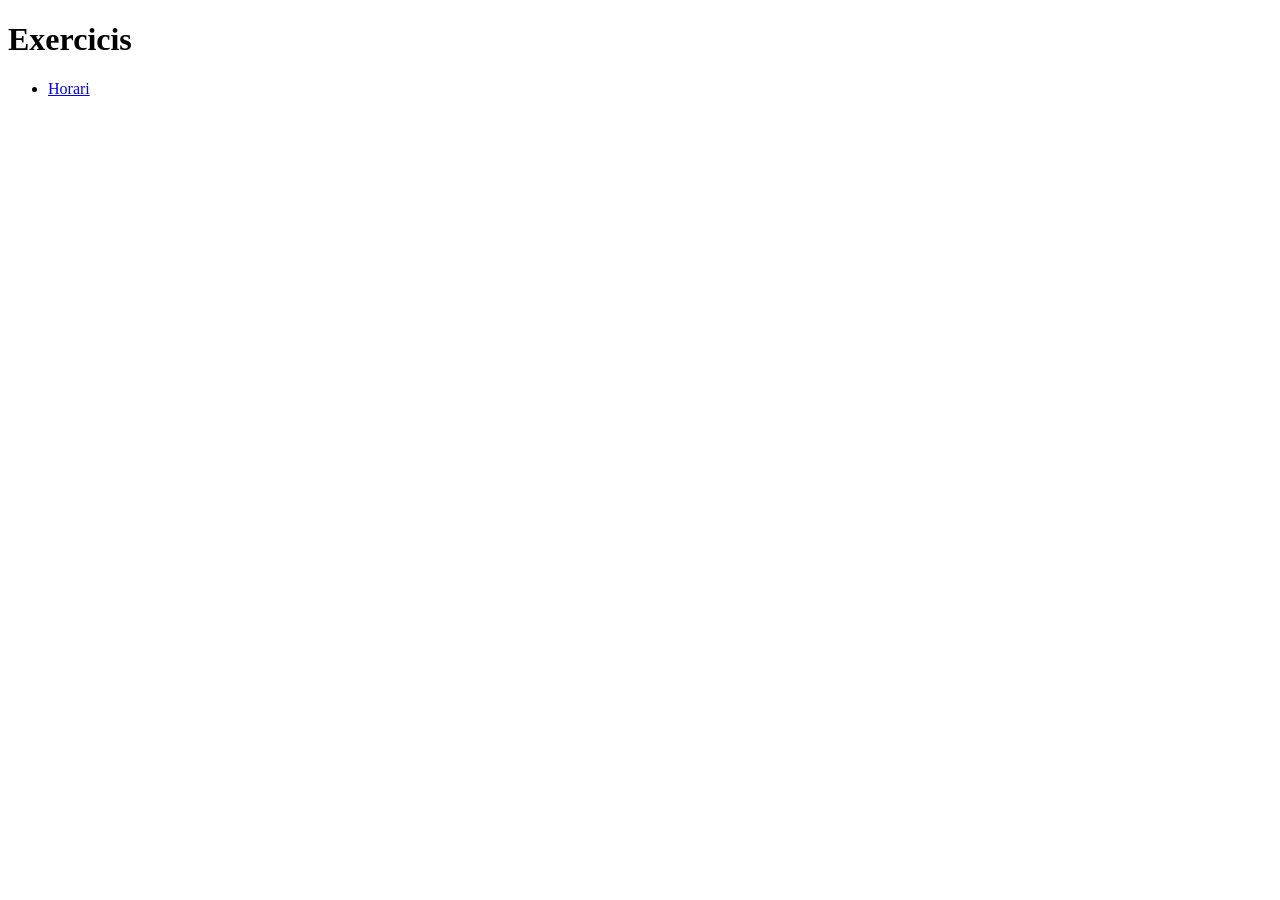
==== index.html @ 33fbad71 "kn kn  n" ====
<!DOCTYPE html>
<html lang="cat">
    <head>
        <meta charset="utf-8">
        <meta http-equiv="X-UA-Compatible" content="IE-edge">
        <title>Exercicis de Llenguatge de Marques</title>
        <meta name="description" content="Recull d'Exercicis">
        <meta name="author" content="Diego">
        <meta name="viewport" content="width=device-width, initial-scale-1">
        <link rel="stylesheet" href=".css/style.css">
    </head>
    <body>
        <header>
            <h1>Exercicis</h1>
        </header>
        <main>
            <ul>
                <li><a href="./html/horari.html">Horari</a></li>
            </ul>
        </main>
        <footer></footer>
    </body>
</html>
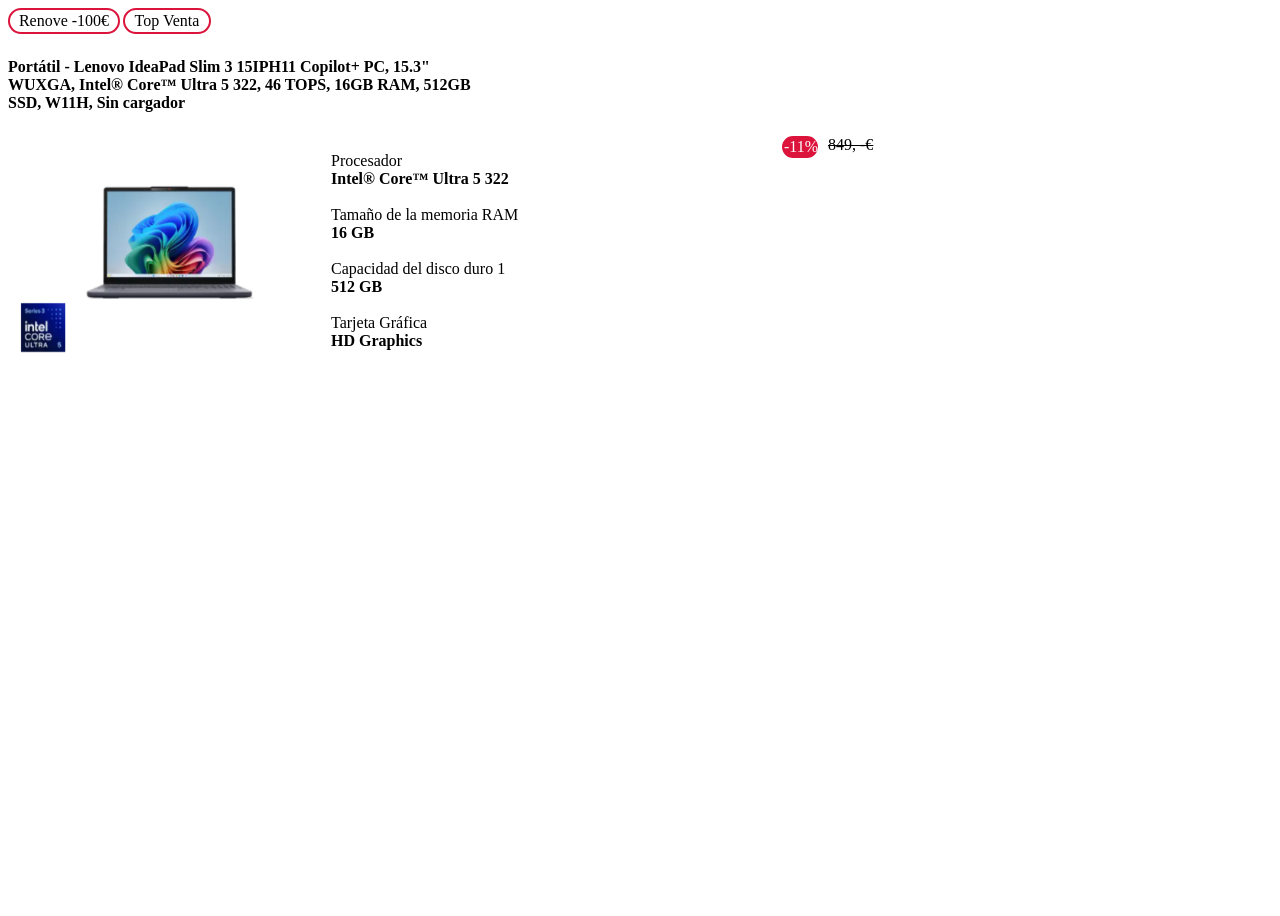
==== commit 8af737ba: "primeraParteMediamark" ====
--- a/index.html
+++ b/index.html
@@ -3,21 +3,47 @@
     <head>
         <meta charset="utf-8">
         <meta http-equiv="X-UA-Compatible" content="IE-edge">
-        <title>Exercicis de Llenguatge de Marques</title>
+        <title>Mediamark</title>
         <meta name="description" content="Recull d'Exercicis">
         <meta name="author" content="Diego">
         <meta name="viewport" content="width=device-width, initial-scale-1">
-        <link rel="stylesheet" href=".css/style.css">
+        <link rel="stylesheet" href="./css/style.css">
+
     </head>
     <body>
-        <header>
-            <h1>Exercicis</h1>
-        </header>
-        <main>
-            <ul>
-                <li><a href="./html/horari.html">Horari</a></li>
-            </ul>
-        </main>
-        <footer></footer>
+        <div id="divE">
+            <div class="div">
+                <div class="anuncio renove">Renove -100€</div>
+                <div class="anuncio tventa">Top Venta</div>
+            </div>
+            <div class="div">
+                <p class="info"><b>Portátil - Lenovo IdeaPad Slim 3 15IPH11 Copilot+ PC, 15.3" WUXGA, Intel&reg; Core&trade; Ultra 5 322, 46 TOPS, 16GB RAM, 512GB SSD, W11H, Sin cargador</b></p>
+            </div>
+            <div class=div>
+                <div class=div1>
+                    <img class=img src="./caixa1.png">
+                </div>
+                <div class="div2">
+                    <p>
+                        Procesador<br>
+                        <b>Intel&reg; Core&trade; Ultra 5 322</b><br><br>
+                        Tamaño de la memoria RAM<br>
+                        <b>16 GB</b><br><br>
+                        Capacidad del disco duro 1<br>
+                        <b>512 GB</b><br><br>
+                        Tarjeta Gráfica<br>
+                        <b>HD Graphics</b>
+                    </p>
+                </div>
+                <div class="div3">
+                    <div class="div divAD">
+                        <div class="anuncio descuento">-11%</div>
+                        <div><s>849, -€</s></div>
+                    </div>
+                </div>
+            </div>
+            <div></div>
+            <div></div>
+        </div>
     </body>
 </html>
--- a/css/style.css
+++ b/css/style.css
@@ -0,0 +1,70 @@
+body {
+    width: 100vw;
+    height: 100vh;
+}
+
+#divE {
+    width: 100%;
+    height: 100%;
+    display: flex;
+    flex-direction: column;
+    row-gap: 8px;
+}
+
+/* Div1 */
+.div {
+    display: flex;
+    gap: 3px;
+}
+
+.anuncio {
+    text-align: center;
+    border: 2px solid crimson;
+    border-radius: 15px;
+}
+
+.renove {
+    width: 6.5em;
+    padding: 2px;
+}
+
+.tventa {
+    width: 5em;
+    padding: 2px;
+}
+
+.info {
+    width: 38%;
+}
+
+.div1 {
+    height: 100%;
+    width: 25%;
+}
+
+.img  {
+    height: 100%;
+    width: 80%;
+}
+
+.div2 {
+    height: 100%;
+    width: 35%;
+}
+
+.div3 {
+    height:100%;
+    width:25%;
+}
+
+.descuento {
+    width:10%;
+    background-color: crimson;
+    color: white;
+}
+
+.divAD {
+    width: 100%;
+    display: flex;
+    gap: 10px;
+}
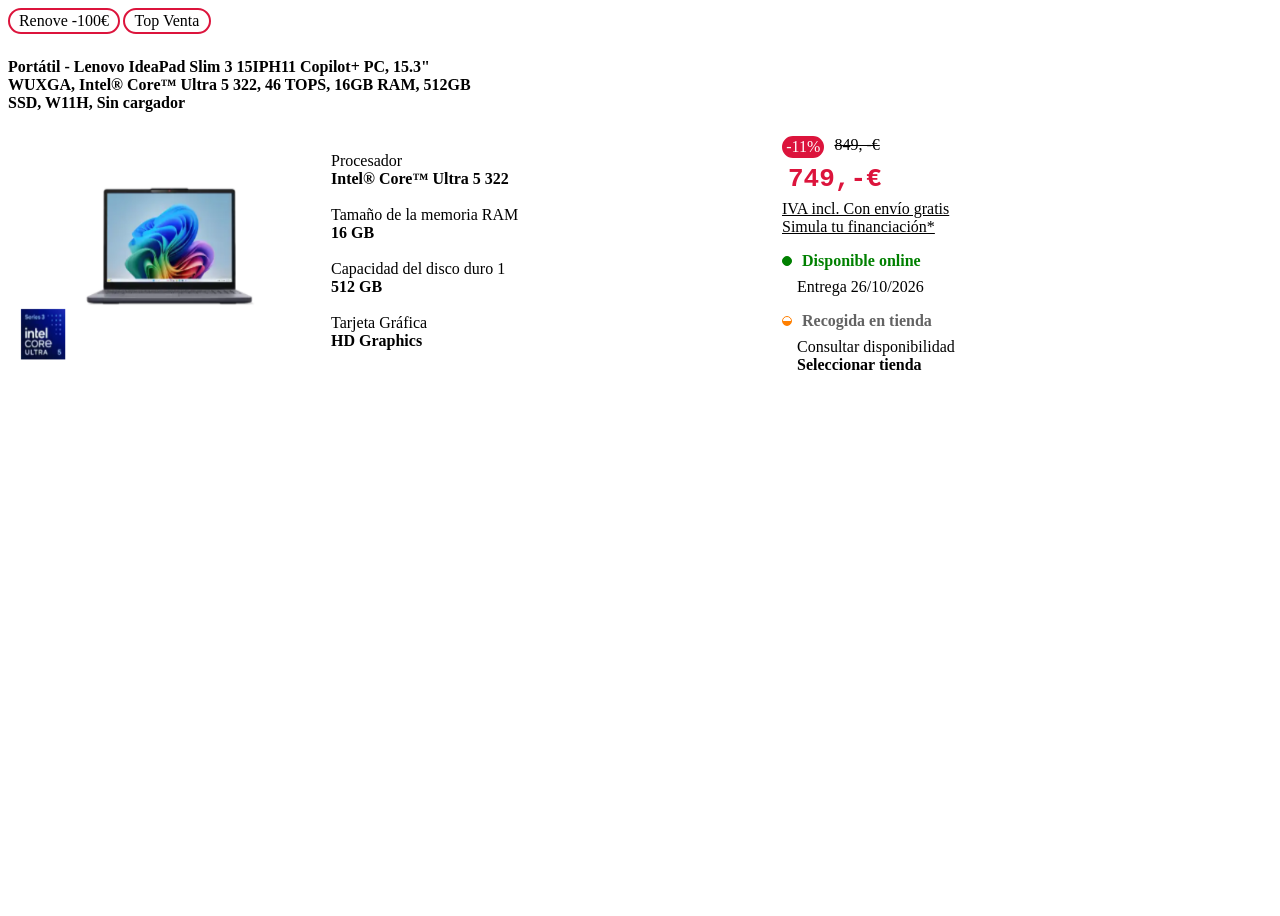
==== commit 1c33def5: "avancesMediamark" ====
--- a/index.html
+++ b/index.html
@@ -40,6 +40,31 @@
                         <div class="anuncio descuento">-11%</div>
                         <div><s>849, -€</s></div>
                     </div>
+                    <div>
+                        <p class="precio">
+                            <b>749,-€</b>
+                        </p>
+                    </div>
+                    <div class="iva">
+                        <u>IVA incl. Con envío gratis <br>Simula tu financiación*</u>
+                    </div>
+                    <div class="li1">
+                        <ul class="ul1">
+                            <li>
+                                <b>Disponible online</b>
+                            </li>
+                        </ul>
+                        <div class="ul_2">Entrega 26/10/2026</div>
+                    </div>
+                    <div class="li2">
+                        <ul class="ul2">
+                            <li>
+                                <b>Recogida en tienda</b>
+                            </li>
+                        </ul>
+                        <div class="ul_2">Consultar disponibilidad</div>
+                        <div class="ul_2"><b>Seleccionar tienda</b></div>
+                    </div>
                 </div>
             </div>
             <div></div>
--- a/css/style.css
+++ b/css/style.css
@@ -58,7 +58,7 @@
 }
 
 .descuento {
-    width:10%;
+    width:12%;
     background-color: crimson;
     color: white;
 }
@@ -68,3 +68,71 @@
     display: flex;
     gap: 10px;
 }
+
+.precio {
+    font-size:xx-large;
+    color:crimson;
+    font-family:monospace;
+    margin:6px;
+}
+
+.ul_2 {
+    padding-left:15px;
+    color:black;
+}
+
+.li1 {
+    color:green;
+}
+
+.ul1 {
+    list-style: none;
+    padding-left:20px;
+    margin-bottom: 8px;
+}
+
+.ul1 li {
+    position: relative;
+    margin-bottom: 8px;
+}
+
+.ul1 li::before {
+  content: "";
+  position: absolute;
+  left: -20px;        
+  top: 50%;
+  transform: translateY(-50%);
+  width: 8px;
+  height: 8px;
+  border-radius: 50%;
+  border: 1px solid green;
+  background-color: green;
+}
+
+.li2 {
+    color:rgb(99, 99, 99);
+}
+
+.ul2 {
+    list-style: none;
+    padding-left: 20px;
+    margin-bottom: 8px;
+}
+
+.ul2 li {
+  position: relative;
+  margin-bottom: 8px;
+}
+
+.ul2 li::before {
+  content: "";
+  position: absolute;
+  left: -20px;        
+  top: 50%;
+  transform: translateY(-50%);
+  width: 8px;
+  height: 8px;
+  border-radius: 50%;
+  border: 1px solid #ff7f00; 
+  background: linear-gradient(to bottom, #ffffff 50%, #ff7f00 50%);
+}
